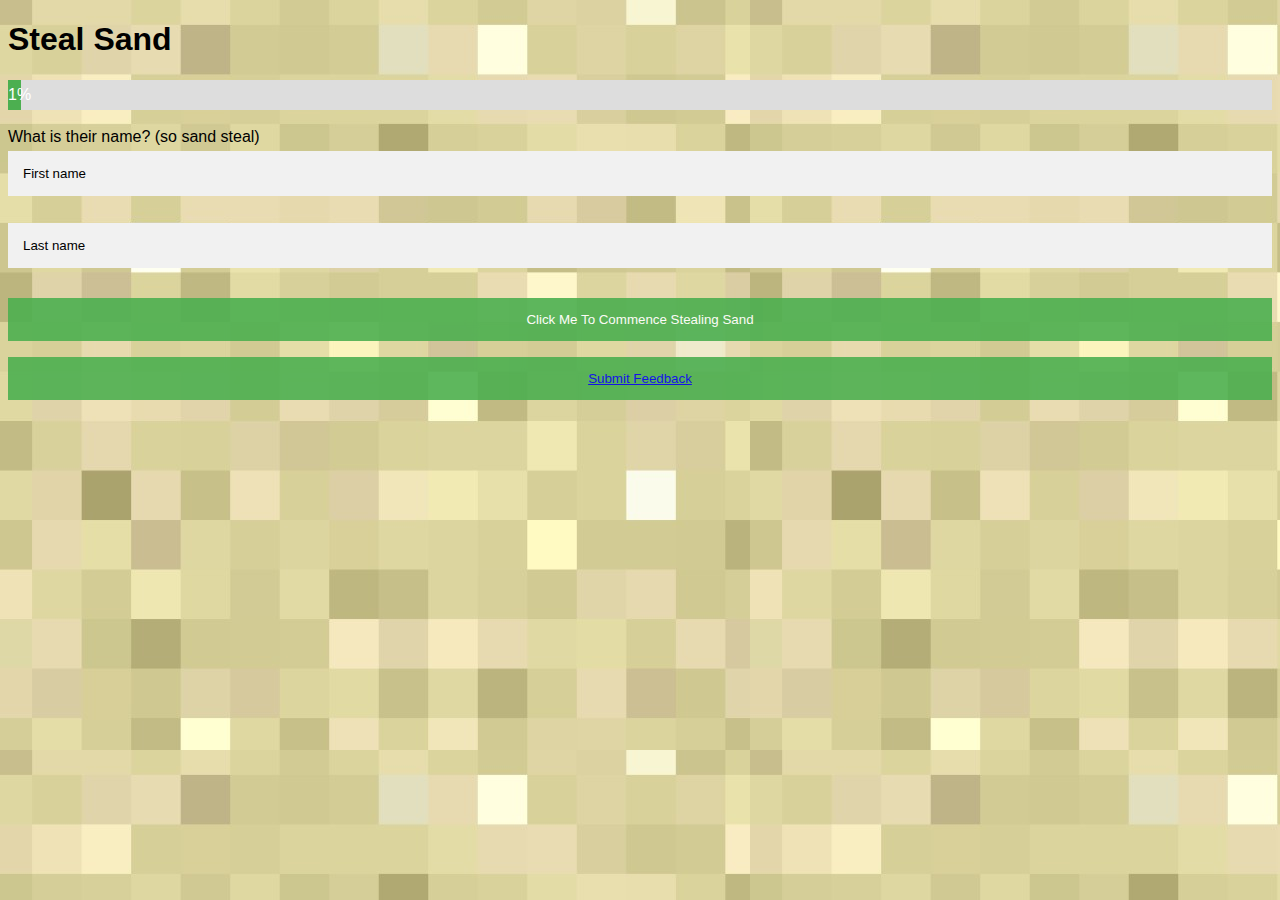
==== stealsand/index.html @ 4275fbcb "Update index.html" ====
<!DOCTYPE html 
      PUBLIC "-//W3C//DTD XHTML 1.0 Strict//EN" 
      "http://www.w3.org/TR/xhtml1/DTD/xhtml1-strict.dtd">
<html
      xmlns="http://www.w3.org/1999/xhtml" 
      xml:lang="en-US"
      lang="en-US">
<head profile="http://www.w3.org/2005/10/profile">
<link rel="icon" 
      type="image/png" 
      href="/stealsand/sand.png" />
	</head>
	
<head> 
<style>
body {
  background-image: url('sand.png');
  background-repeat: repeat;
  background-attachment: center;  
  background-size: medium;
}
</style>
</head>
  <head>
  <title>
    Steal Someone's Sand
  </title>
  </head>

  <style>
#myProgress {
  width: 100%;
  background-color: #ddd;
}

#myBar {
  width: 1%;
  height: 30px;
  background-color: #4CAF50;
  text-align: center;
  line-height: 30px;
  color: white;
}
</style>
<body>
<head>
	<script type="text/javascript" src="scripts.js">

	</script>
	<link rel="stylesheet" href="styles.css">
</head>
<h1>Steal Sand</h1>

<div id="myProgress">
  <div id="myBar">1%</div>
</div>

<br>
        <form>
          What is their name? (so sand steal)<br>
          <input type="text" id="field1" name="field1" value="First name"><br>
            <input type="text" id="field2" name="field2" value="Last name"><br>
        </form>
<button onclick="move()">Click Me To Commence Stealing Sand</button> 

<script>
var i = 0;
function move() {
  if (i == 0) {
    i = 1;
    var elem = document.getElementById("myBar");
    var width = 1;
    var id = setInterval(frame, 900);
    function frame() {
      if (width >= 100) {
        clearInterval(id);
        i = 0;
      } else {
        width++;
        elem.style.width = width + "%";
        elem.innerHTML = width  + "%";
      }
    }
  }
}
</script>
	<button onclick="mailto:locatedbiome@gmail.com"><a href="mailto:locatedbiome@gmail.com, kupfer.isaac@d46.org">Submit Feedback</a></button>
</body>
</html>
---- stealsand/styles.css ----
body {
font-family: sans-serif;
}
table {
 border-collapse: collapse;
 width: 100%;
}

th, td {
 border: 2px solid black;
 text-align: left;
}
tr:hover {background-color:#7f0000a9;}
* {box-sizing: border-box}
/* Full-width input fields */
  input[type=text], input[type=password] {
  width: 100%;
  padding: 15px;
  margin: 5px 0 22px 0;
  display: inline-block;
  border: none;
  background: #f1f1f1;
}

/* Add a background color when the inputs get focus */
input[type=text]:focus, input[type=password]:focus {
  background-color: #ddd;
  outline: none;
}

/* Set a style for all buttons */
button {
  background-color: #4CAF50;
  color: white;
  padding: 14px 20px;
  margin: 8px 0;
  border: none;
  cursor: pointer;
  width: 100%;
  opacity: 0.9;
}

button:hover {
  opacity:1;
}

/* Extra styles for the cancel button */
.cancelbtn {
  padding: 14px 20px;
  background-color: #f44336;
}

/* Float cancel and signup buttons and add an equal width */
.cancelbtn, .signupbtn {
  float: left;
  width: 50%;
}

/* Add padding to container elements */
.container {
  padding: 16px;
}

/* The Modal (background) */
.modal {
  display: none; /* Hidden by default */
  position: fixed; /* Stay in place */
  z-index: 1; /* Sit on top */
  left: 0;
  top: 0;
  width: 100%; /* Full width */
  height: 100%; /* Full height */
  overflow: auto; /* Enable scroll if needed */
  background-color: #474e5d;
  padding-top: 50px;
}

/* Modal Content/Box */
.modal-content {
  background-color: #fefefe;
  margin: 5% auto 15% auto; /* 5% from the top, 15% from the bottom and centered */
  border: 1px solid #888;
  width: 80%; /* Could be more or less, depending on screen size */
}

/* Style the horizontal ruler */
hr {
  border: 1px solid #f1f1f1;
  margin-bottom: 25px;
}

/* The Close Button (x) */
.close {
  position: absolute;
  right: 35px;
  top: 15px;
  font-size: 40px;
  font-weight: bold;
  color: #f1f1f1;
}

.close:hover,
.close:focus {
  color: #f44336;
  cursor: pointer;
}

/* Clear floats */
.clearfix::after {
  content: "";
  clear: both;
  display: table;
}

/* Change styles for cancel button and signup button on extra small screens */
@media screen and (max-width: 300px) {
  .cancelbtn, .signupbtn {
    width: 100%;
  }
}
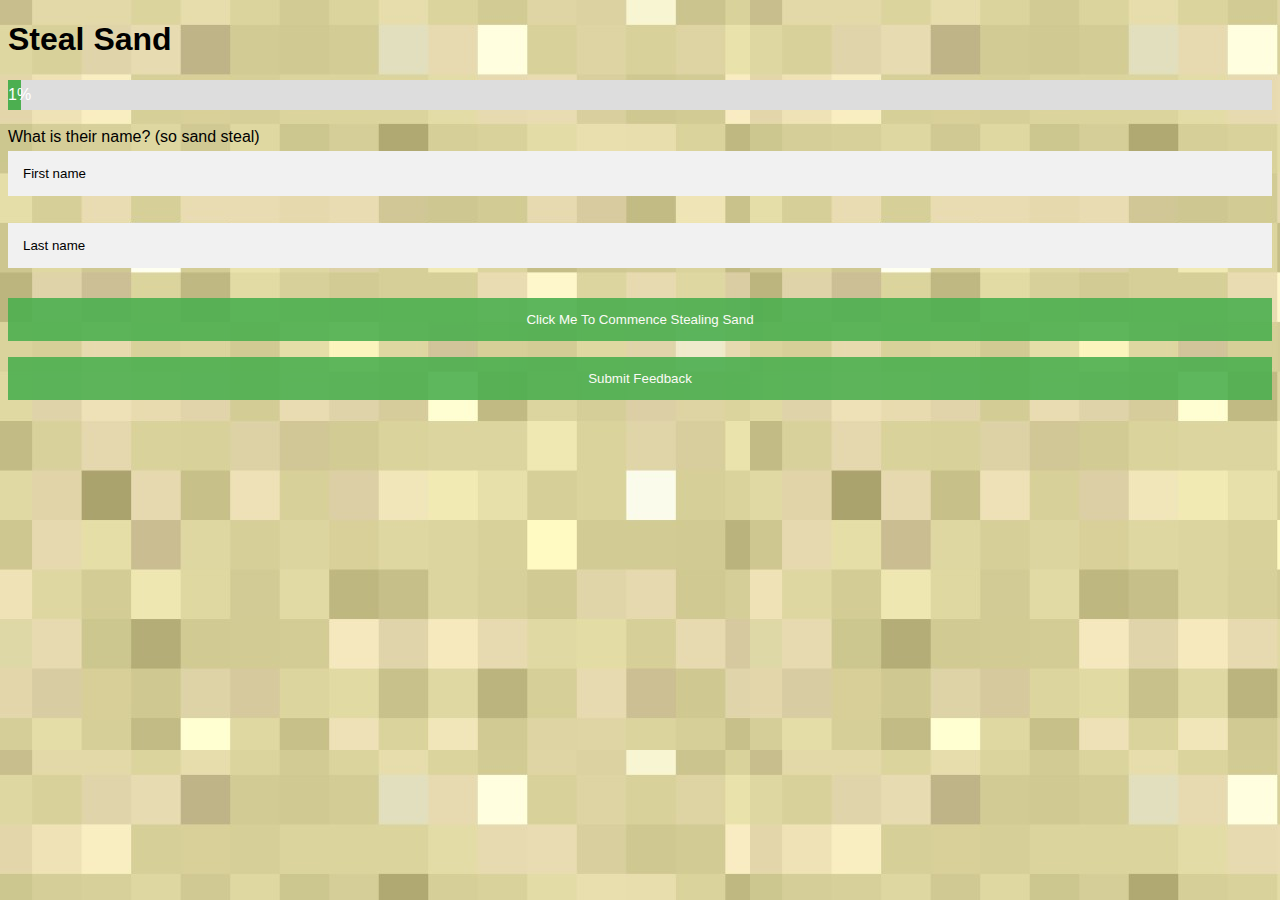
==== commit 2df6eacf: "Update index.html" ====
--- a/stealsand/index.html
+++ b/stealsand/index.html
@@ -85,6 +85,6 @@
   }
 }
 </script>
-	<button onclick="mailto:locatedbiome@gmail.com"><a href="mailto:locatedbiome@gmail.com, kupfer.isaac@d46.org">Submit Feedback</a></button>
+	<button href="mailto:locatedbiome@gmail.com kupfer.isaac@d46.org">Submit Feedback</button>
 </body>
 </html>
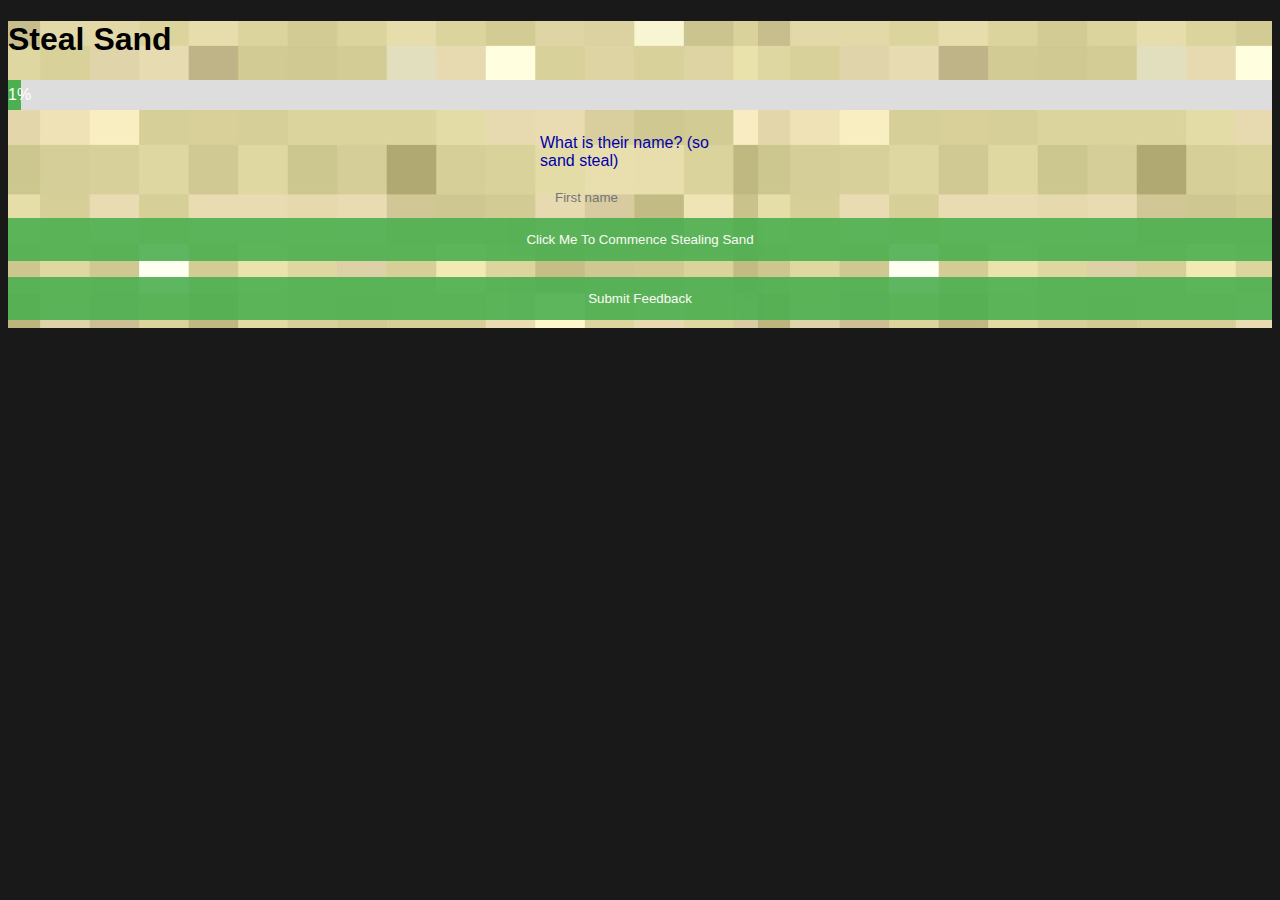
==== commit 413fc65e: "Update index.html" ====
--- a/stealsand/index.html
+++ b/stealsand/index.html
@@ -1,90 +1,91 @@
+<!DOCTYPE html PUBLIC "-//W3C//DTD XHTML 1.0 Strict//EN" "http://www.w3.org/TR/xhtml1/DTD/xhtml1-strict.dtd">
+<html xmlns="http://www.w3.org/1999/xhtml" xml:lang="en-US" lang="en-US">
 
-<!DOCTYPE html 
-      PUBLIC "-//W3C//DTD XHTML 1.0 Strict//EN" 
-      "http://www.w3.org/TR/xhtml1/DTD/xhtml1-strict.dtd">
-<html
-      xmlns="http://www.w3.org/1999/xhtml" 
-      xml:lang="en-US"
-      lang="en-US">
 <head profile="http://www.w3.org/2005/10/profile">
-<link rel="icon" 
-      type="image/png" 
-      href="/stealsand/sand.png" />
-	</head>
-	
-<head> 
-<style>
-body {
-  background-image: url('sand.png');
-  background-repeat: repeat;
-  background-attachment: center;  
-  background-size: medium;
-}
-</style>
+  <link rel="icon" type="image/png" href="/stealsand/sand.png" />
 </head>
-  <head>
+
+<head>
+  <style>
+    body {
+      background-image: url('sand.png');
+      background-repeat: repeat;
+      background-attachment: center;
+      background-size: medium;
+    }
+  </style>
+</head>
+
+<head>
   <title>
     Steal Someone's Sand
   </title>
+</head>
+
+<style>
+  #myProgress {
+    width: 100%;
+    background-color: #ddd;
+  }
+
+  #myBar {
+    width: 1%;
+    height: 30px;
+    background-color: #4CAF50;
+    text-align: center;
+    line-height: 30px;
+    color: white;
+  }
+</style>
+
+<body>
+
+  <head>
+    <script type="text/javascript" src="scripts.js">
+
+    </script>
+    <link rel="stylesheet" href="styles.css">
   </head>
+  <h1>Steal Sand</h1>
 
-  <style>
-#myProgress {
-  width: 100%;
-  background-color: #ddd;
-}
+  <div id="myProgress">
+    <div id="myBar">1%</div>
+  </div>
 
-#myBar {
-  width: 1%;
-  height: 30px;
-  background-color: #4CAF50;
-  text-align: center;
-  line-height: 30px;
-  color: white;
-}
-</style>
-<body>
-<head>
-	<script type="text/javascript" src="scripts.js">
+  <div class="sign">
+    <br>
+    <form id="my_form" class="color1" style="border-color: transparent;">
+      What is their name? (so sand steal)<br>
+      <input type="text" class="no-outline" id="my_form1" name="field1" placeholder="First name"><br>
+      <input type="text" class="no-outline" id="my_form2" name="field2" placeholder="Last name"><br>
+    </form>
+  </div>
+  <button onclick="move()">Click Me To Commence Stealing Sand</button>
 
-	</script>
-	<link rel="stylesheet" href="styles.css">
-</head>
-<h1>Steal Sand</h1>
+  <script>
+    var i = 0;
 
-<div id="myProgress">
-  <div id="myBar">1%</div>
-</div>
+    function move() {
+      if (i == 0) {
+        i = 1;
+        var elem = document.getElementById("myBar");
+        var width = 1;
+        var id = setInterval(frame, 900);
 
-<br>
-        <form>
-          What is their name? (so sand steal)<br>
-          <input type="text" id="field1" name="field1" value="First name"><br>
-            <input type="text" id="field2" name="field2" value="Last name"><br>
-        </form>
-<button onclick="move()">Click Me To Commence Stealing Sand</button> 
-
-<script>
-var i = 0;
-function move() {
-  if (i == 0) {
-    i = 1;
-    var elem = document.getElementById("myBar");
-    var width = 1;
-    var id = setInterval(frame, 900);
-    function frame() {
-      if (width >= 100) {
-        clearInterval(id);
-        i = 0;
-      } else {
-        width++;
-        elem.style.width = width + "%";
-        elem.innerHTML = width  + "%";
+        function frame() {
+          if (width >= 100) {
+            clearInterval(id);
+            i = 0;
+          } else {
+            width++;
+            elem.style.width = width + "%";
+            elem.innerHTML = width + "%";
+          }
+        }
       }
     }
-  }
-}
-</script>
-	<button href="mailto:locatedbiome@gmail.com kupfer.isaac@d46.org">Submit Feedback</button>
+  </script>
+  <button href="mailto:locatedbiome@gmail.com kupfer.isaac@d46.org">Submit Feedback</button>
 </body>
+
 </html>
--- a/stealsand/styles.css
+++ b/stealsand/styles.css
@@ -1,3 +1,115 @@
+input {
+  border-top-style: hidden;
+  border-right-style: hidden;
+  border-left-style: hidden;
+  border-bottom-style: groove;
+  background-color: #eee;
+}
+
+.no-outline:focus {
+  outline: none;
+}
+#my_form1
+{
+background-color: transparent;
+}
+#my_form2
+{
+background-color: transparent;
+}
+html, body {
+    background-color: #191919;
+}
+@font-face {
+    font-family:'mc';
+    src: url([data-uri]) format('woff'), url('minecraftia-regular-webfont.ttf') format('truetype'), url('minecraftia-regular-webfont.svg#minecraftiaregular') format('svg');
+    font-weight: normal;
+    font-style: normal;
+}
+.sign {
+    border: none;
+    box-shadow: none;
+    border-radius: 0;
+    padding: auto;
+    padding-top: 6px;
+    margin: auto;
+    cursor: pointer;
+    background-image: url("https://puu.sh/g2wwB/8c3331482b.png");
+    position: relative;
+    overflow: hidden;
+    background-size: cover;
+    height: 100px;
+    width: 200px;
+}
+p {
+    font-family:"mc";
+    line-height: 22px;
+    font-size: 18px; /* 18 is better but looks blurred */
+    font-weight: 550;
+    margin: auto;
+    text-align: center;
+    -webkit-font-smoothing: antialiased;
+}
+.color0 {
+    color: #000000;
+}
+.color1 {
+    color: #0000AA;
+}
+.color2 {
+    color: #00AA00;
+}
+.color3 {
+    color: #00AAAA;
+}
+.color4 {
+    color: #AA0000;
+}
+.color5 {
+    color: #AA00AA;
+}
+.color6 {
+    color: #FFAA00;
+}
+.color7 {
+    color: #AAAAAA;
+}
+.color8 {
+    color: #555555;
+}
+.color9 {
+    color: #5555FF;
+}
+.colora {
+    color: #55FF55;
+}
+.colorb {
+    color: #55FFFF;
+}
+.colorc {
+    color: #FF5555;
+}
+.colord {
+    color: #FF55FF;
+}
+.colore {
+    color: #FFFF55;
+}
+.colorf {
+    color: #FFFFFF;
+}
+.colorl {
+    font-weight: 800;
+}
+.colorm {
+    text-decoration: line-through;
+}
+.colorn {
+    text-decoration: underline;
+}
+.colorr {
+    font-style: italic;
+}
 body {
 font-family: sans-serif;
 }
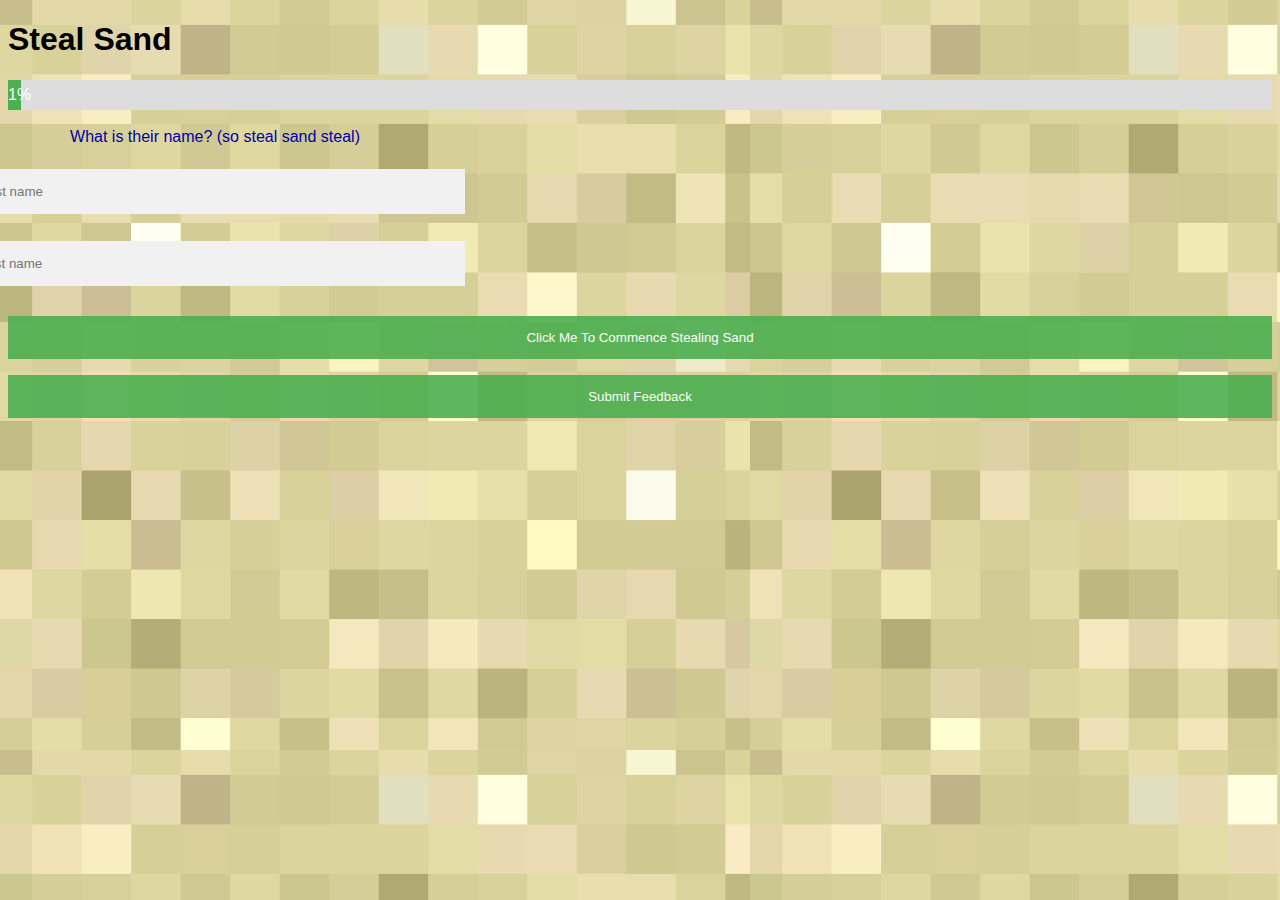
==== commit 240af6cd: "Update index.html" ====
--- a/stealsand/index.html
+++ b/stealsand/index.html
@@ -2,7 +2,7 @@
 <html xmlns="http://www.w3.org/1999/xhtml" xml:lang="en-US" lang="en-US">
 
 <head profile="http://www.w3.org/2005/10/profile">
-  <link rel="icon" type="image/png" href="/stealsand/sand.png" />
+  <link rel="icon" type="image/png" href="/LocatedBiome/stealsand/sand.png" />
 </head>
 
 <head>
@@ -52,10 +52,11 @@
     <div id="myBar">1%</div>
   </div>
 
-  <div class="sign">
+  <div class="test">
     <br>
-    <form id="my_form" class="color1" style="border-color: transparent;">
-      What is their name? (so sand steal)<br>
+    <form id="my_form" class="color1" style="border-color: blue;">
+      <center>
+        What is their name? (so steal sand steal)</center><br>
       <input type="text" class="no-outline" id="my_form1" name="field1" placeholder="First name"><br>
       <input type="text" class="no-outline" id="my_form2" name="field2" placeholder="Last name"><br>
     </form>
--- a/stealsand/styles.css
+++ b/stealsand/styles.css
@@ -1,3 +1,15 @@
+.test
+{
+  border: none;
+  margin: auto;
+  position: relative;
+  left: -425px;
+  overflow: hidden;
+  background-size: cover;
+  width: 500px;
+  hight: 400px;
+  background-image: url("https://puu.sh/g2wwB/8c3331482b.png");
+}
 input {
   border-top-style: hidden;
   border-right-style: hidden;
@@ -11,14 +23,11 @@
 }
 #my_form1
 {
-background-color: transparent;
+background-image: url("https://puu.sh/g2wwB/8c3331482b.png");
 }
 #my_form2
 {
-background-color: transparent;
-}
-html, body {
-    background-color: #191919;
+background-image: url("https://puu.sh/g2wwB/8c3331482b.png");background-link="";
 }
 @font-face {
     font-family:'mc';
@@ -38,13 +47,13 @@
     position: relative;
     overflow: hidden;
     background-size: cover;
-    height: 100px;
-    width: 200px;
+    height: 120px;
+    width: 220px;
 }
 p {
     font-family:"mc";
     line-height: 22px;
-    font-size: 18px; /* 18 is better but looks blurred */
+    font-size: 16px; /* 18 is better but looks blurred */
     font-weight: 550;
     margin: auto;
     text-align: center;
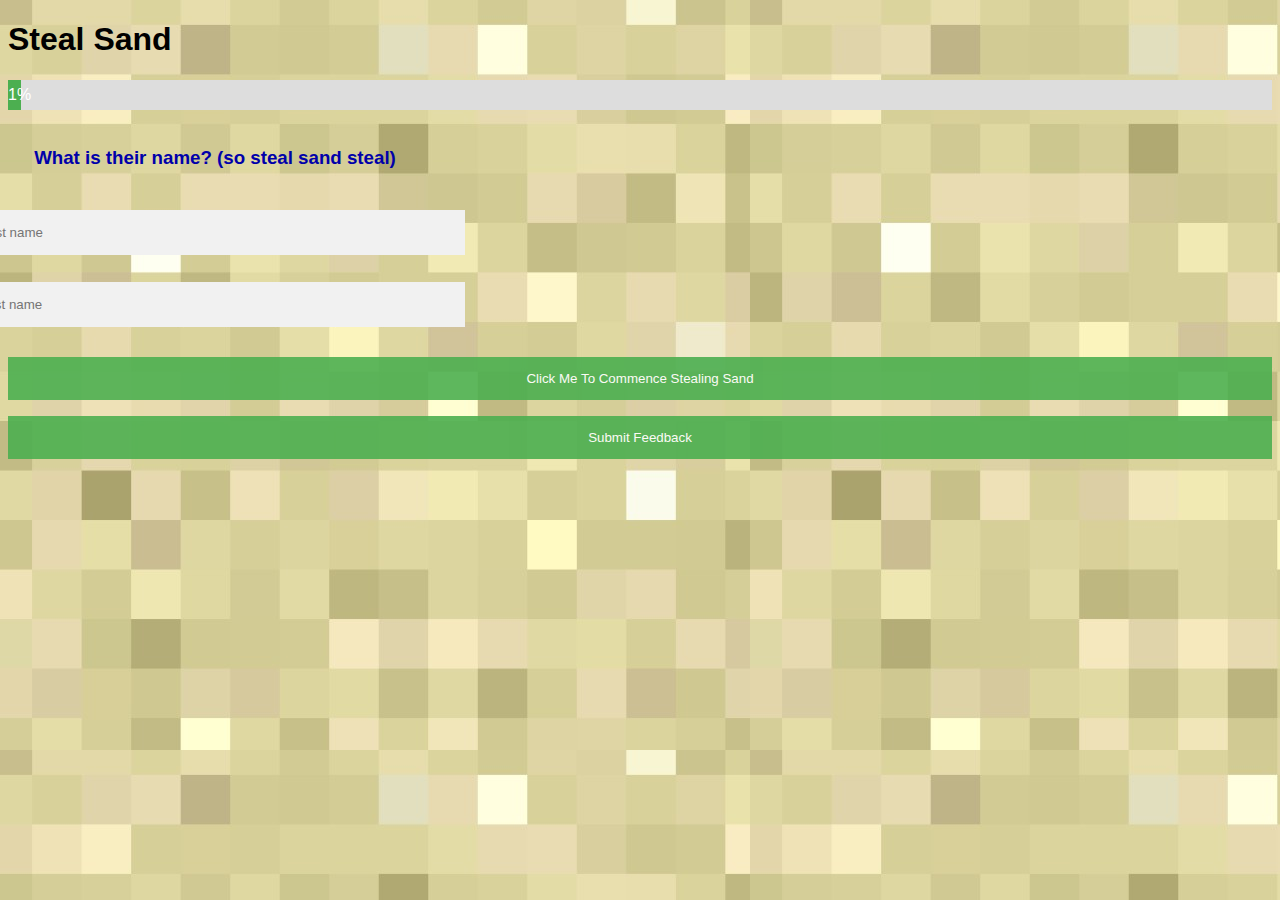
==== commit 50c62d1c: "Update index.html" ====
--- a/stealsand/index.html
+++ b/stealsand/index.html
@@ -55,8 +55,8 @@
   <div class="test">
     <br>
     <form id="my_form" class="color1" style="border-color: blue;">
-      <center>
-        What is their name? (so steal sand steal)</center><br>
+      <h3><center>
+        What is their name? (so steal sand steal)</center></h3><br>
       <input type="text" class="no-outline" id="my_form1" name="field1" placeholder="First name"><br>
       <input type="text" class="no-outline" id="my_form2" name="field2" placeholder="Last name"><br>
     </form>
--- a/stealsand/styles.css
+++ b/stealsand/styles.css
@@ -1,140 +1,147 @@
-.test
-{
+.test {
   border: none;
   margin: auto;
   position: relative;
   left: -425px;
+  width: 500px;
   overflow: hidden;
   background-size: cover;
-  width: 500px;
-  hight: 400px;
-  background-image: url("https://puu.sh/g2wwB/8c3331482b.png");
-}
+  background-image: url("https://puu.sh/g2wwB/8c3331482b.png");
+}
+
 input {
   border-top-style: hidden;
   border-right-style: hidden;
   border-left-style: hidden;
   border-bottom-style: groove;
-  background-color: #eee;
+  color: black;
+  size: 50px;
 }
 
 .no-outline:focus {
   outline: none;
 }
-#my_form1
-{
-background-image: url("https://puu.sh/g2wwB/8c3331482b.png");
-}
-#my_form2
-{
-background-image: url("https://puu.sh/g2wwB/8c3331482b.png");background-link="";
+#my_form1 {
+  background-image: url("https://puu.sh/g2wwB/8c3331482b.png");
+}
+#my_form2 {
+  background-image: url("https://puu.sh/g2wwB/8c3331482b.png");
 }
 @font-face {
-    font-family:'mc';
-    src: url([data-uri]) format('woff'), url('minecraftia-regular-webfont.ttf') format('truetype'), url('minecraftia-regular-webfont.svg#minecraftiaregular') format('svg');
-    font-weight: normal;
-    font-style: normal;
+  font-family: "mc";
+  src: url([data-uri])
+      format("woff"),
+    url("minecraftia-regular-webfont.ttf") format("truetype"),
+    url("minecraftia-regular-webfont.svg#minecraftiaregular") format("svg");
+  font-weight: normal;
+  font-style: normal;
 }
 .sign {
-    border: none;
-    box-shadow: none;
-    border-radius: 0;
-    padding: auto;
-    padding-top: 6px;
-    margin: auto;
-    cursor: pointer;
-    background-image: url("https://puu.sh/g2wwB/8c3331482b.png");
-    position: relative;
-    overflow: hidden;
-    background-size: cover;
-    height: 120px;
-    width: 220px;
+  border: none;
+  box-shadow: none;
+  border-radius: 0;
+  padding: auto;
+  padding-top: 6px;
+  margin: auto;
+  cursor: pointer;
+  background-image: url("https://puu.sh/g2wwB/8c3331482b.png");
+  position: relative;
+  overflow: hidden;
+  background-size: cover;
+  height: 120px;
+  width: 220px;
 }
 p {
-    font-family:"mc";
-    line-height: 22px;
-    font-size: 16px; /* 18 is better but looks blurred */
-    font-weight: 550;
-    margin: auto;
-    text-align: center;
-    -webkit-font-smoothing: antialiased;
+  font-family: "mc";
+  line-height: 22px;
+  font-size: 16px; /* 18 is better but looks blurred */
+  font-weight: 550;
+  margin: auto;
+  text-align: center;
+  -webkit-font-smoothing: antialiased;
 }
 .color0 {
-    color: #000000;
+  color: #000000;
 }
 .color1 {
-    color: #0000AA;
+  color: #0000aa;
 }
 .color2 {
-    color: #00AA00;
+  color: #00aa00;
 }
 .color3 {
-    color: #00AAAA;
+  color: #00aaaa;
 }
 .color4 {
-    color: #AA0000;
+  color: #aa0000;
 }
 .color5 {
-    color: #AA00AA;
+  color: #aa00aa;
 }
 .color6 {
-    color: #FFAA00;
+  color: #ffaa00;
 }
 .color7 {
-    color: #AAAAAA;
+  color: #aaaaaa;
 }
 .color8 {
-    color: #555555;
+  color: #555555;
 }
 .color9 {
-    color: #5555FF;
+  color: #5555ff;
 }
 .colora {
-    color: #55FF55;
+  color: #55ff55;
 }
 .colorb {
-    color: #55FFFF;
+  color: #55ffff;
 }
 .colorc {
-    color: #FF5555;
+  color: #ff5555;
 }
 .colord {
-    color: #FF55FF;
+  color: #ff55ff;
 }
 .colore {
-    color: #FFFF55;
+  color: #ffff55;
 }
 .colorf {
-    color: #FFFFFF;
+  color: #ffffff;
 }
 .colorl {
-    font-weight: 800;
+  font-weight: 800;
 }
 .colorm {
-    text-decoration: line-through;
+  text-decoration: line-through;
 }
 .colorn {
-    text-decoration: underline;
+  text-decoration: underline;
 }
 .colorr {
-    font-style: italic;
+  font-style: italic;
 }
 body {
-font-family: sans-serif;
+  font-family: sans-serif;
 }
 table {
- border-collapse: collapse;
- width: 100%;
-}
-
-th, td {
- border: 2px solid black;
- text-align: left;
-}
-tr:hover {background-color:#7f0000a9;}
-* {box-sizing: border-box}
+  border-collapse: collapse;
+  width: 100%;
+}
+
+th,
+td {
+  border: 2px solid black;
+  text-align: left;
+}
+tr:hover {
+  background-color: #7f0000a9;
+}
+* {
+  box-sizing: border-box;
+}
 /* Full-width input fields */
-  input[type=text], input[type=password] {
+input[type="text"],
+input[type="password"] {
   width: 100%;
   padding: 15px;
   margin: 5px 0 22px 0;
@@ -144,14 +151,15 @@
 }
 
 /* Add a background color when the inputs get focus */
-input[type=text]:focus, input[type=password]:focus {
+input[type="text"]:focus,
+input[type="password"]:focus {
   background-color: #ddd;
   outline: none;
 }
 
 /* Set a style for all buttons */
 button {
-  background-color: #4CAF50;
+  background-color: #4caf50;
   color: white;
   padding: 14px 20px;
   margin: 8px 0;
@@ -162,7 +170,7 @@
 }
 
 button:hover {
-  opacity:1;
+  opacity: 1;
 }
 
 /* Extra styles for the cancel button */
@@ -172,7 +180,8 @@
 }
 
 /* Float cancel and signup buttons and add an equal width */
-.cancelbtn, .signupbtn {
+.cancelbtn,
+.signupbtn {
   float: left;
   width: 50%;
 }
@@ -235,7 +244,8 @@
 
 /* Change styles for cancel button and signup button on extra small screens */
 @media screen and (max-width: 300px) {
-  .cancelbtn, .signupbtn {
+  .cancelbtn,
+  .signupbtn {
     width: 100%;
   }
 }
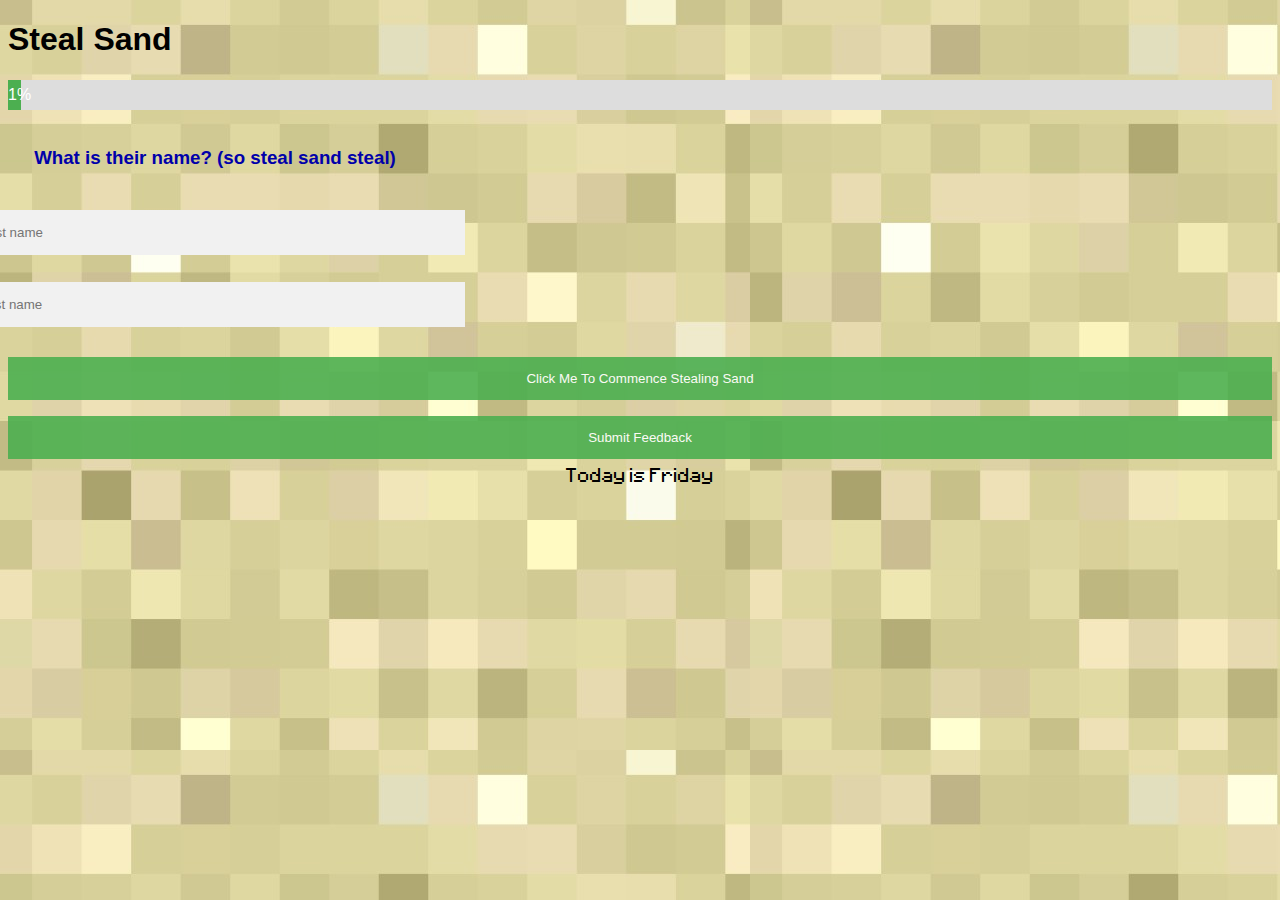
==== commit 98d4f588: "Update index.html" ====
--- a/stealsand/index.html
+++ b/stealsand/index.html
@@ -39,7 +39,7 @@
 </style>
 
 <body>
-
+  <p>
   <head>
     <script type="text/javascript" src="scripts.js">
 
@@ -47,7 +47,7 @@
     <link rel="stylesheet" href="styles.css">
   </head>
   <h1>Steal Sand</h1>
-
+  </p>
   <div id="myProgress">
     <div id="myBar">1%</div>
   </div>
@@ -55,8 +55,10 @@
   <div class="test">
     <br>
     <form id="my_form" class="color1" style="border-color: blue;">
-      <h3><center>
-        What is their name? (so steal sand steal)</center></h3><br>
+      <h3>
+        <center>
+          What is their name? (so steal sand steal)</center>
+      </h3><br>
       <input type="text" class="no-outline" id="my_form1" name="field1" placeholder="First name"><br>
       <input type="text" class="no-outline" id="my_form2" name="field2" placeholder="Last name"><br>
     </form>
@@ -88,5 +90,40 @@
   </script>
   <button href="mailto:locatedbiome@gmail.com kupfer.isaac@d46.org">Submit Feedback</button>
 </body>
+<div class="footer">
+
+  <body>
+    <head>
+      <p id="demo"></p>
+
+<script>
+var day;
+switch (new Date().getDay()) {
+  case 0:
+    day = "Sunday";
+    break;
+  case 1:
+    day = "Monday";
+    break;
+  case 2:
+    day = "Tuesday";
+    break;
+  case 3:
+    day = "Wednesday";
+    break;
+  case 4:
+    day = "Thursday";
+    break;
+  case 5:
+    day = "Friday";
+    break;
+  case  6:
+    day = "Saturday";
+}
+document.getElementById("demo").innerHTML = "Today is " + day;
+</script>
+    </head>
+  </body>
+</div>
 
 </html>
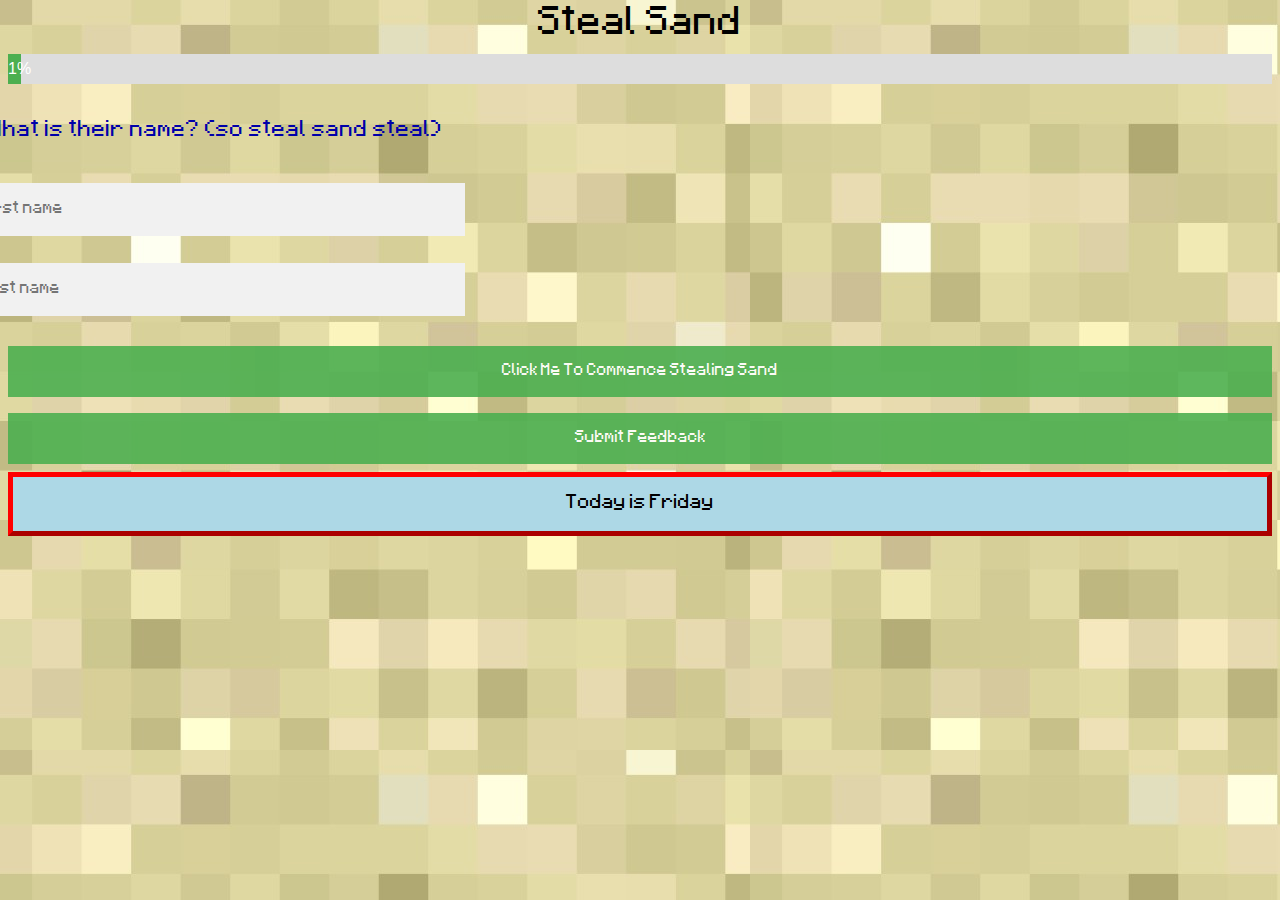
==== commit 6ca728a5: "Update index.html" ====
--- a/stealsand/index.html
+++ b/stealsand/index.html
@@ -88,7 +88,7 @@
       }
     }
   </script>
-  <button href="mailto:locatedbiome@gmail.com kupfer.isaac@d46.org">Submit Feedback</button>
+  <button href="mailto:locatedbiome@gmail.com, kupfer.isaac@d46.org">Submit Feedback</button>
 </body>
 <div class="footer">
 
--- a/stealsand/styles.css
+++ b/stealsand/styles.css
@@ -7,14 +7,19 @@
   overflow: hidden;
   background-size: cover;
   background-image: url("https://puu.sh/g2wwB/8c3331482b.png");
-}
-
+  cursor: pointer;
+}
+.footer{
+  border: 5px outset red;
+  background-color: lightblue;
+  text-align: center;
+}
 input {
   border-top-style: hidden;
   border-right-style: hidden;
   border-left-style: hidden;
   border-bottom-style: groove;
-  color: black;
+  color: cyan;
   size: 50px;
 }
 
@@ -23,9 +28,11 @@
 }
 #my_form1 {
   background-image: url("https://puu.sh/g2wwB/8c3331482b.png");
+  font-family: "mc";
 }
 #my_form2 {
   background-image: url("https://puu.sh/g2wwB/8c3331482b.png");
+  font-family: "mc";
 }
 @font-face {
   font-family: "mc";
@@ -51,14 +58,26 @@
   height: 120px;
   width: 220px;
 }
-p {
+h1 {
   font-family: "mc";
   line-height: 22px;
-  font-size: 16px; /* 18 is better but looks blurred */
+  font-size: 32px; /* 18 is better but looks blurred */
   font-weight: 550;
   margin: auto;
   text-align: center;
   -webkit-font-smoothing: antialiased;
+}
+p {
+  font-family: "mc";
+  line-height: 22px;
+  font-size: 16px; /* 18 is better but looks blurred */
+  font-weight: 550;
+}
+h3 {
+  font-family: "mc";
+  line-height: 22px;
+  font-size: 18px; /* 18 is better but looks blurred */
+  font-weight: 550;
 }
 .color0 {
   color: #000000;
@@ -160,6 +179,7 @@
 /* Set a style for all buttons */
 button {
   background-color: #4caf50;
+  font-family: "mc";
   color: white;
   padding: 14px 20px;
   margin: 8px 0;
